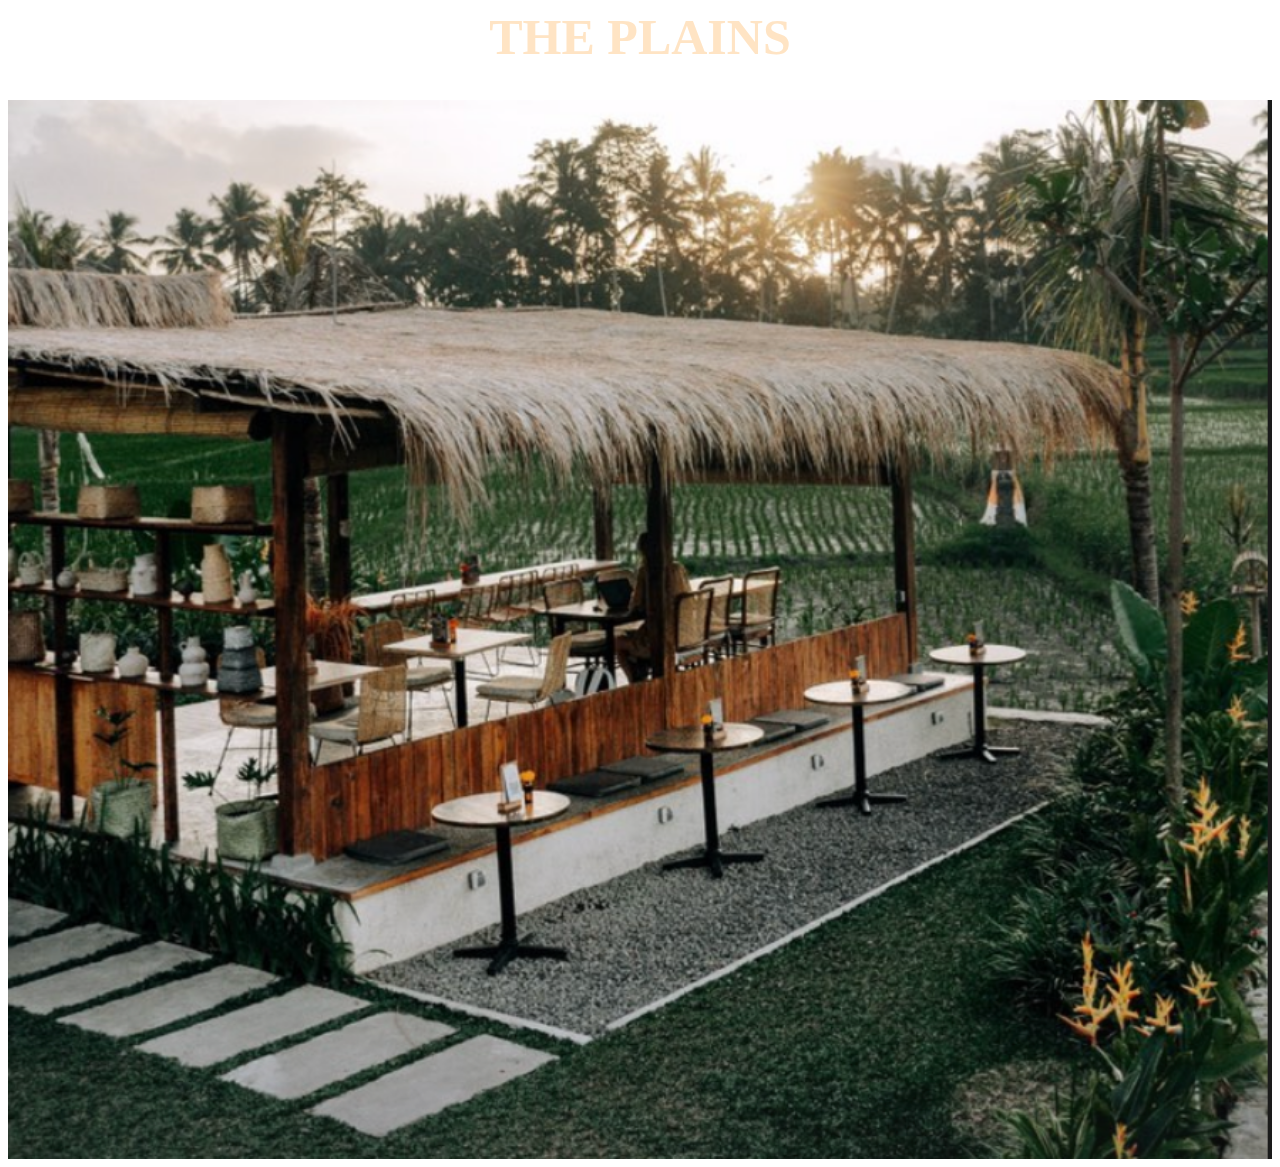
==== index.html @ 674b0701 "1st commit" ====
<DOCTYPE html>
    <html>  
        <head>
            <title> The Plains </title>
            <link rel="stylesheet" href="style.css">

        </head>
        <body>
           <div class="banner"> 
            <h1> THE PLAINS </h1> 
            <img src="kamalig.png" alt="">
        </div>
        </body>
    </html>
---- style.css ----
h1 {
    color: bisque;
    font-size: 50px;
    text-align: center;

}
.banner img {
width: 100%;

}
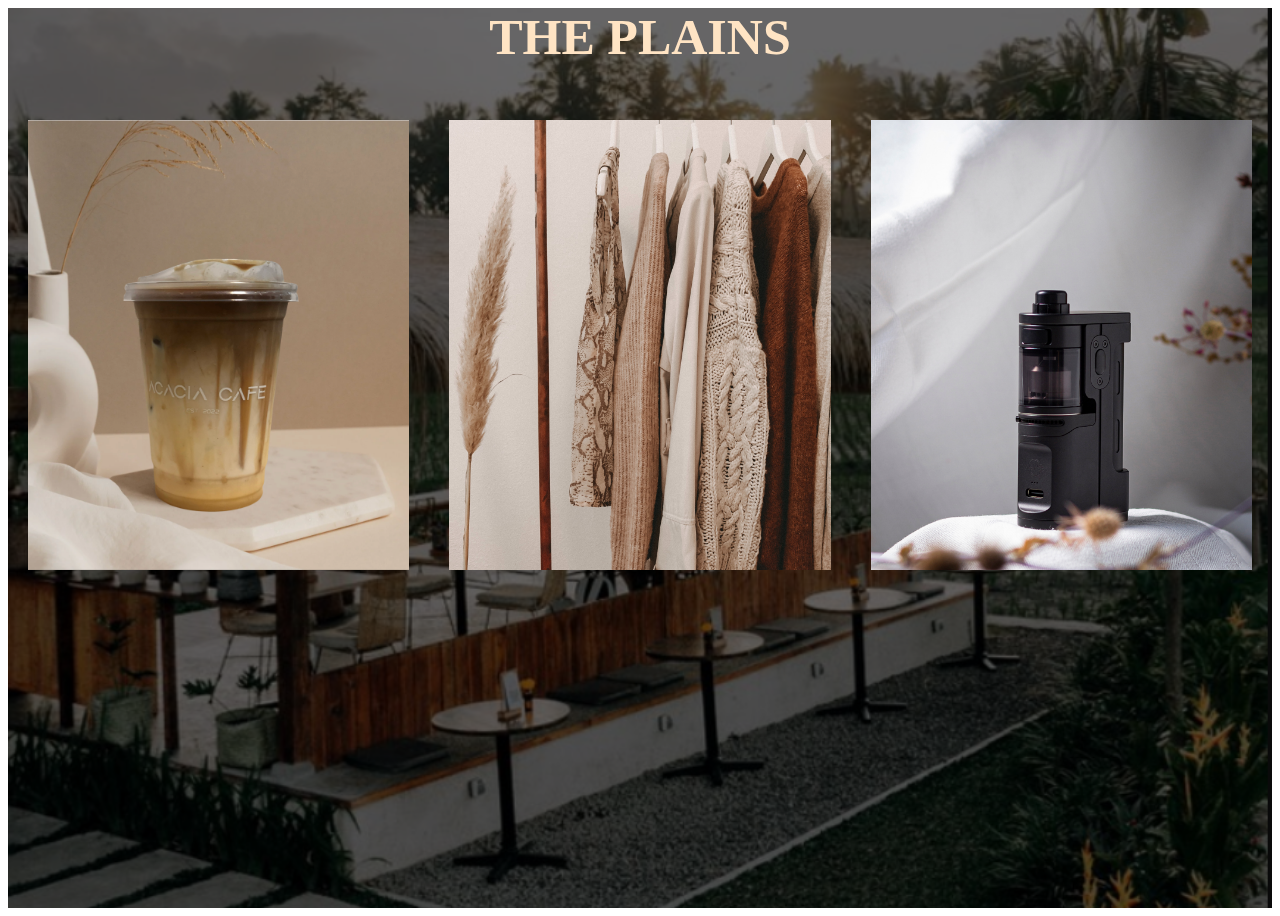
==== commit 8fc8cbb1: "updated" ====
--- a/index.html
+++ b/index.html
@@ -7,8 +7,24 @@
         </head>
         <body>
            <div class="banner"> 
-            <h1> THE PLAINS </h1> 
-            <img src="kamalig.png" alt="">
+            <div class="inner"> 
+                <h1> THE PLAINS </h1>
+                <div class="images">
+                    <div class="item">
+                        <img src="images/cafe.png" alt="">
+                    </div>
+                    <div class="item">
+                        <img src="images/clothing.jpg" alt="">
+                    </div>
+                    <div class="item">
+                        <img src="images/vape.jpg" alt="">
+                    </div>
+
+
+                </div>
+
+            </div>
+    
         </div>
         </body>
     </html>--- a/style.css
+++ b/style.css
@@ -4,7 +4,27 @@
     text-align: center;
 
 }
-.banner img {
-width: 100%;
-
+.banner {
+    background-image: url(kamalig.png);
+    background-repeat: no-repeat;
+    background-size: cover;
+    height: 100vh;
+}
+.banner .inner {
+    width: 100%;
+    height: 100%;
+    background-color: rgba(0,0,0,.6);
+}
+.banner .images {
+    display:flex; 
+}
+.banner .item {
+    width: 33.33%;  
+    padding: 20px;
+}
+.banner .item img {
+    width: 100%;
+    height: 450px;  
+    object-fit: cover;
+    object-position: center;
 }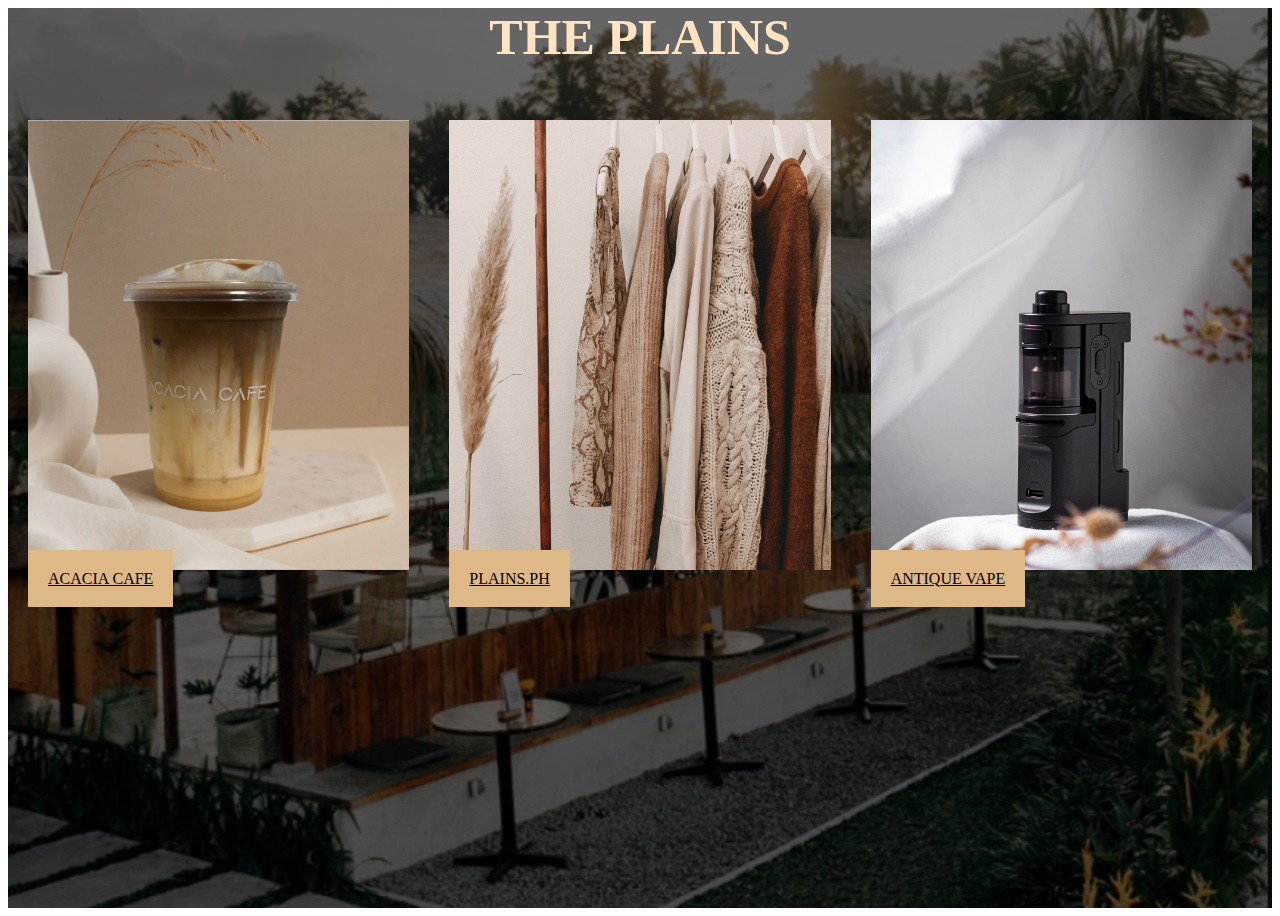
==== commit 3b2303cd: "button" ====
--- a/index.html
+++ b/index.html
@@ -12,12 +12,15 @@
                 <div class="images">
                     <div class="item">
                         <img src="images/cafe.png" alt="">
+                        <a href="#">ACACIA CAFE</a>
                     </div>
                     <div class="item">
                         <img src="images/clothing.jpg" alt="">
+                        <a href="#">PLAINS.PH</a>
                     </div>
                     <div class="item">
                         <img src="images/vape.jpg" alt="">
+                        <a href="#">ANTIQUE VAPE</a>
                     </div>
 
 
--- a/style.css
+++ b/style.css
@@ -27,4 +27,20 @@
     height: 450px;  
     object-fit: cover;
     object-position: center;
-}+}
+.banner .item a {
+    padding: 20px;
+    color:black;
+    background-color: burlywood;
+
+}
+@media all and (max-width:767px)
+{
+    .banner .images {
+        flex-wrap: wrap;
+
+    }
+    .banner .item {
+        width: 100%; 
+}
+}
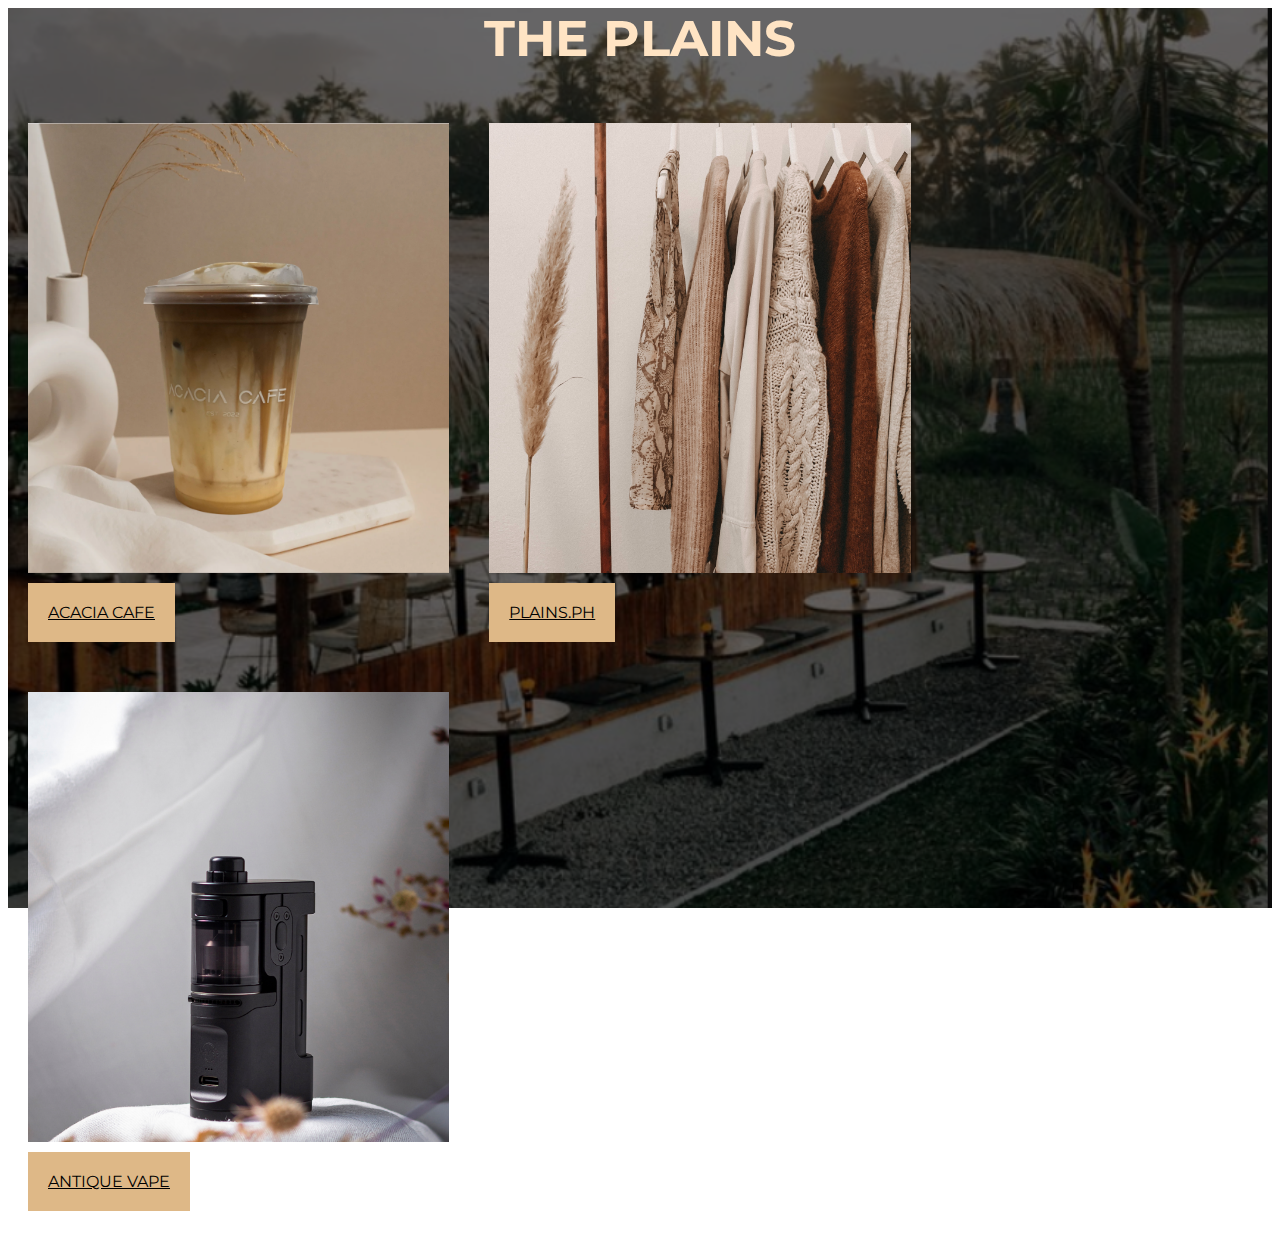
==== commit b3de63d0: "Acaciapage" ====
--- a/index.html
+++ b/index.html
@@ -1,5 +1,5 @@
 <DOCTYPE html>
-    <html>  
+    <html class="home">  
         <head>
             <title> The Plains </title>
             <link rel="stylesheet" href="style.css">
@@ -9,7 +9,7 @@
            <div class="banner"> 
             <div class="inner"> 
                 <h1> THE PLAINS </h1>
-                <div class="images">
+                <div class="images row">
                     <div class="item">
                         <img src="images/cafe.png" alt="">
                         <a href="#">ACACIA CAFE</a>
--- a/style.css
+++ b/style.css
@@ -1,22 +1,28 @@
+@import url('https://fonts.googleapis.com/css2?family=Montserrat&display=swap');
+* {
+    font-family: 'Montserrat', sans-serif;
+}
 h1 {
     color: bisque;
     font-size: 50px;
     text-align: center;
 
 }
-.banner {
+
+.home .banner {
     background-image: url(kamalig.png);
     background-repeat: no-repeat;
     background-size: cover;
     height: 100vh;
 }
-.banner .inner {
+.home .banner .inner {
     width: 100%;
     height: 100%;
     background-color: rgba(0,0,0,.6);
 }
-.banner .images {
+.banner .row {
     display:flex; 
+    flex-wrap: wrap;
 }
 .banner .item {
     width: 33.33%;  
@@ -32,8 +38,22 @@
     padding: 20px;
     color:black;
     background-color: burlywood;
+    display: inline-block;
+    margin: 10px auto;
+}
 
+
+/* ACACIA Page */
+.acacia h2, .acacia span {
+    color: rgb(192, 131, 0);
 }
+.acacia .product .item { 
+    display:flex; 
+    justify-content: center; 
+    text-align: center;
+    flex-direction: column;
+}
+
 @media all and (max-width:767px)
 {
     .banner .images {
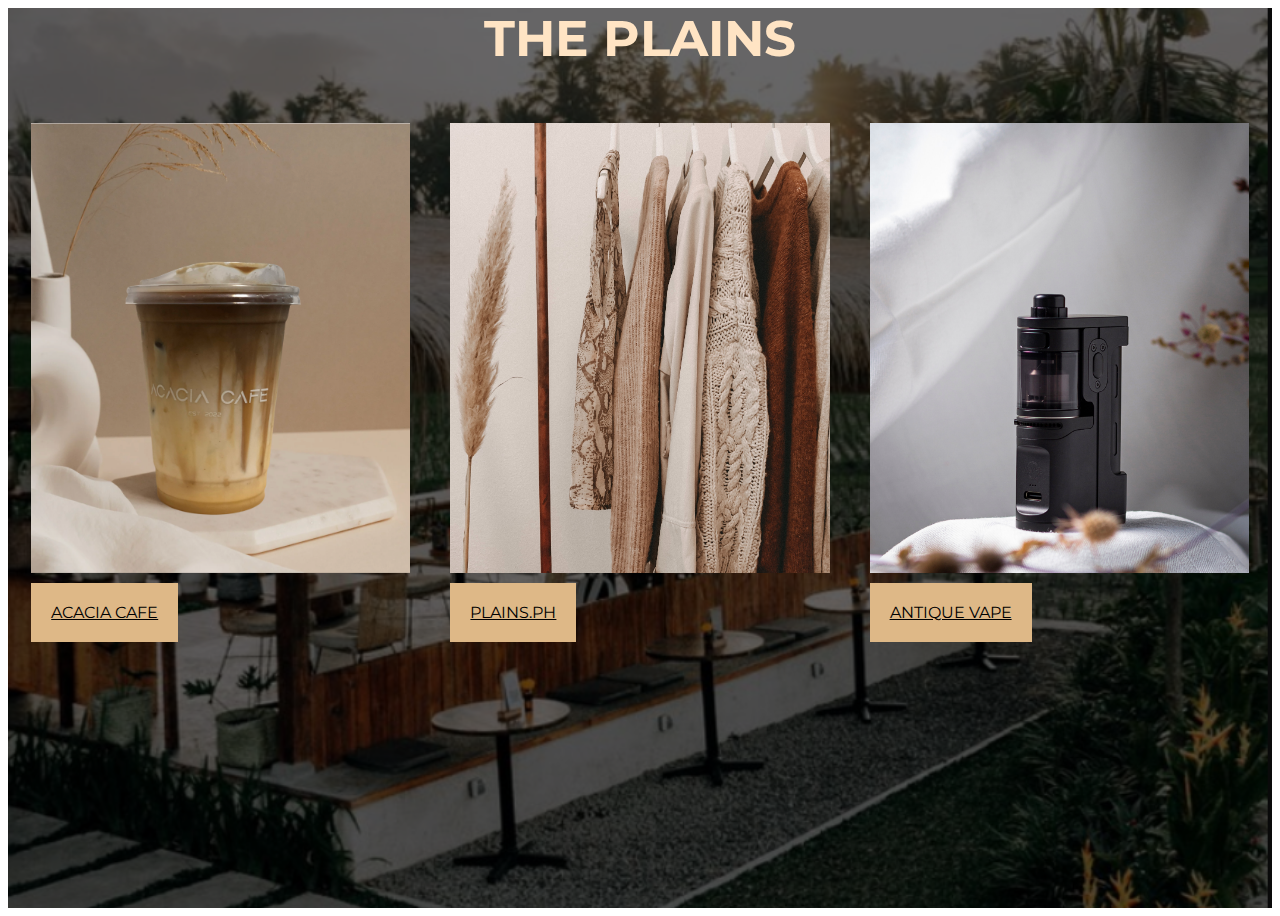
==== commit ecdbe1f9: "Button" ====
--- a/index.html
+++ b/index.html
@@ -12,7 +12,7 @@
                 <div class="images row">
                     <div class="item">
                         <img src="images/cafe.png" alt="">
-                        <a href="#">ACACIA CAFE</a>
+                        <a href="/acacia.html">ACACIA CAFE</a>
                     </div>
                     <div class="item">
                         <img src="images/clothing.jpg" alt="">
--- a/style.css
+++ b/style.css
@@ -23,9 +23,10 @@
 .banner .row {
     display:flex; 
     flex-wrap: wrap;
+    justify-content: center;
 }
 .banner .item {
-    width: 33.33%;  
+    width: 30%;  
     padding: 20px;
 }
 .banner .item img {
